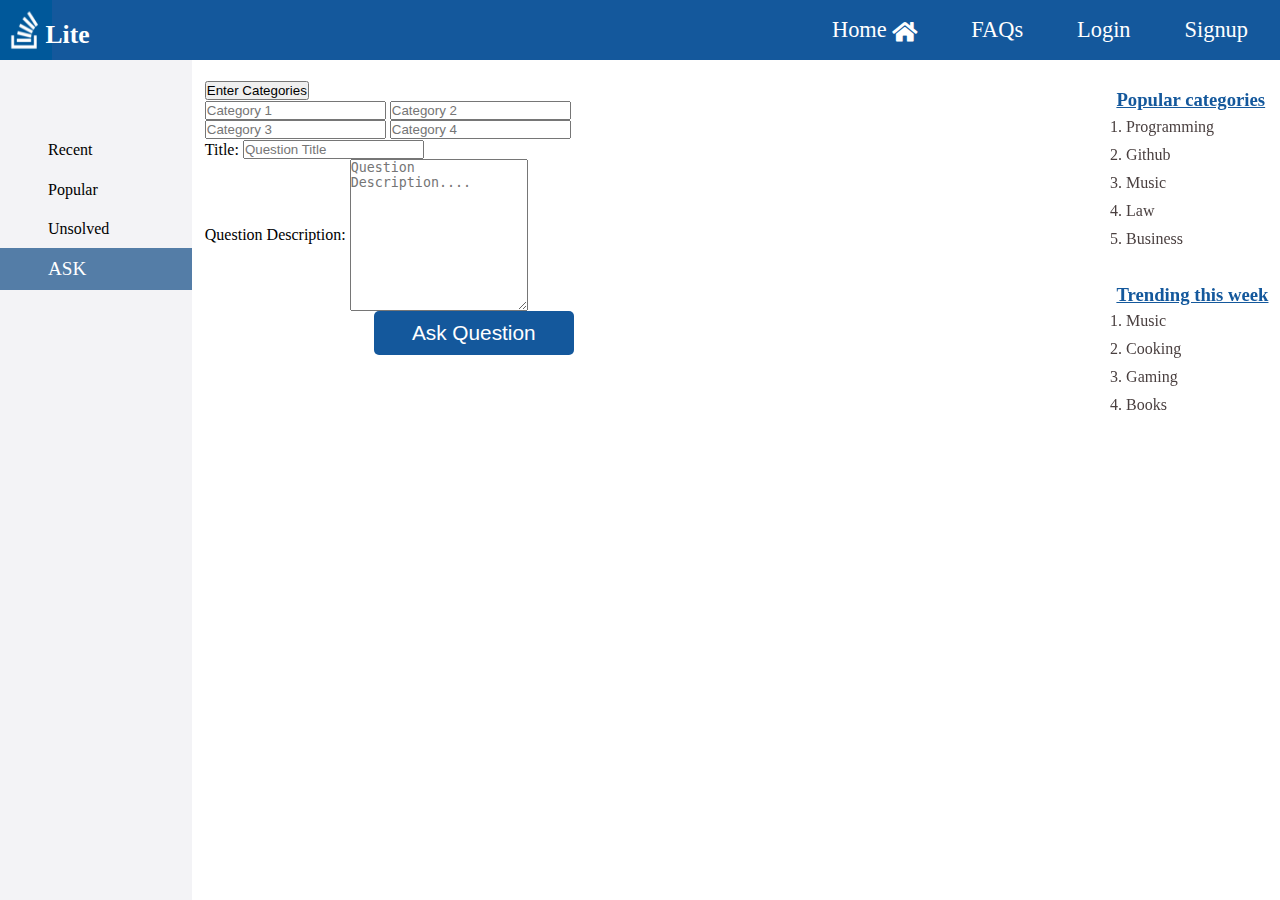
==== UI/ask.html @ ed3103ea "[feature #162880326]Added ask question file" ====
<!DOCTYPE html>
<html lang="en">

<head>
    <meta charset="UTF-8">
    <meta name="viewport" content="width=device-width, initial-scale=1.0">
    <meta http-equiv="X-UA-Compatible" content="ie=edge">
    <title>StackOverflow Lite</title>
    <link rel="icon" type="image/png" href="images/sl-logo.png">
    <link rel="stylesheet" href="css/all.min.css">
    <link rel="stylesheet" href="css/forms.css">
    <link rel="stylesheet" href="css/main.css">
    <link rel="stylesheet" href="css/question.css">
</head>

<body>
    <header class="main-header">
        <div class="logo"><img src="images/sl-logo.png" alt="" class="img-logo"> <span class="lite">Lite</span></div>
        <nav class="main-nav">
            <ul class="main-nav-list">
                <li class="main-nav-item">
                    <a href="index.html" class="main-nav-link">Home <span class="fas fa-home"></span></a>
                </li>
                <li class="main-nav-item">
                    <a href="popular.html" class="main-nav-link">FAQs </a>
                </li>
                <li class="main-nav-item">
                    <a href="login.html" class="main-nav-link">Login </a>
                </li>
                <li class="main-nav-item">
                    <a href="signup.html" class="main-nav-link">Signup</a>
                </li>
            </ul>
        </nav>
    </header>

    <main>
        <section class="four-main-pages left-aside">
            <div class="four-main-nav">
                <a href="index.html" class="four-main-pages-links main-nav-link">Recent</a>
            </div>
            <div class="four-main-nav">
                <a href="popular.html" class="four-main-pages-links main-nav-link">Popular</a>
            </div>
            <div class="four-main-nav">
                <a href="unsolved.html" class="four-main-pages-links main-nav-link">Unsolved</a>
            </div>
            <div class="four-main-nav active">
                <a href="ask.html" class="four-main-pages-links main-nav-link">ASK</a>
            </div>
        </section>
        <div class="center-page">

            <section class="ask-area">
                <div class="quiz-ask-head">
                    <button class="cat-title button-text">Enter Categories</button>
                    <form class="add-cats">
                        <div class="line-1">
                            <input type="text" class="cat-names-for-quiz" placeholder="Category 1" required>
                            <input type="text" class="cat-names-for-quiz" placeholder="Category 2">
                        </div>

                        <div class="line-1 line-2">
                            <input type="text" class="cat-names-for-quiz" placeholder="Category 3">
                            <input type="text" class="cat-names-for-quiz" placeholder="Category 4">
                        </div>

                    </form>
                </div>
                <div class="quiz-ask-box">
                    <form action="" class="actual-quiz-form">
                        <div class="quiz-title in-form">
                            <label class="q-label" for="quiz-title" class="title-quiz-title-field">Title: </label>
                            <input type="text" class="quiz-title-field" placeholder="Question Title" name="quiz-title">
                        </div>
                        <div class="quiz-desc-field in-form">
                            <label class="q-label" for="quiz-desc">
                                Question Description:
                            </label>
                            <textarea name="quiz-desc" class="quiz-description-field" placeholder="Question Description...."
                                rows="10"></textarea>
                        </div>
                        <input role="button" type="submit" class="user-submit-button" value="Ask Question">
                    </form>
                </div>
            </section>
        </div>

        <section class="page-aside right-aside">
            <h3 class="aside-ttle-1">Popular categories</h3>
            <ol class="aside-list">
                <li class="aside-content">Programming</li>
                <li class="aside-content">Github</li>
                <li class="aside-content">Music</li>
                <li class="aside-content">Law</li>
                <li class="aside-content">Business</li>
            </ol>

            <h3 class="aside-ttle-1 tr-top">Trending this week</h3>
            <ol class="this-week aside-list">
                <li class="aside-content">Music</li>
                <li class="aside-content">Cooking</li>
                <li class="aside-content">Gaming</li>
                <li class="aside-content">Books</li>
            </ol>
        </section>
    </main>

</body>

</html>
---- UI/css/all.min.css ----
/*!
 * Font Awesome Free 5.3.1 by @fontawesome - https://fontawesome.com
 * License - https://fontawesome.com/license/free (Icons: CC BY 4.0, Fonts: SIL OFL 1.1, Code: MIT License)
 */
.fa,.fab,.fal,.far,.fas{-moz-osx-font-smoothing:grayscale;-webkit-font-smoothing:antialiased;display:inline-block;font-style:normal;font-variant:normal;text-rendering:auto;line-height:1}.fa-lg{font-size:1.33333em;line-height:.75em;vertical-align:-.0667em}.fa-xs{font-size:.75em}.fa-sm{font-size:.875em}.fa-1x{font-size:1em}.fa-2x{font-size:2em}.fa-3x{font-size:3em}.fa-4x{font-size:4em}.fa-5x{font-size:5em}.fa-6x{font-size:6em}.fa-7x{font-size:7em}.fa-8x{font-size:8em}.fa-9x{font-size:9em}.fa-10x{font-size:10em}.fa-fw{text-align:center;width:1.25em}.fa-ul{list-style-type:none;margin-left:2.5em;padding-left:0}.fa-ul>li{position:relative}.fa-li{left:-2em;position:absolute;text-align:center;width:2em;line-height:inherit}.fa-border{border:.08em solid #eee;border-radius:.1em;padding:.2em .25em .15em}.fa-pull-left{float:left}.fa-pull-right{float:right}.fa.fa-pull-left,.fab.fa-pull-left,.fal.fa-pull-left,.far.fa-pull-left,.fas.fa-pull-left{margin-right:.3em}.fa.fa-pull-right,.fab.fa-pull-right,.fal.fa-pull-right,.far.fa-pull-right,.fas.fa-pull-right{margin-left:.3em}.fa-spin{animation:fa-spin 2s infinite linear}.fa-pulse{animation:fa-spin 1s infinite steps(8)}@keyframes fa-spin{0%{transform:rotate(0deg)}to{transform:rotate(1turn)}}.fa-rotate-90{-ms-filter:"progid:DXImageTransform.Microsoft.BasicImage(rotation=1)";transform:rotate(90deg)}.fa-rotate-180{-ms-filter:"progid:DXImageTransform.Microsoft.BasicImage(rotation=2)";transform:rotate(180deg)}.fa-rotate-270{-ms-filter:"progid:DXImageTransform.Microsoft.BasicImage(rotation=3)";transform:rotate(270deg)}.fa-flip-horizontal{-ms-filter:"progid:DXImageTransform.Microsoft.BasicImage(rotation=0, mirror=1)";transform:scaleX(-1)}.fa-flip-vertical{transform:scaleY(-1)}.fa-flip-horizontal.fa-flip-vertical,.fa-flip-vertical{-ms-filter:"progid:DXImageTransform.Microsoft.BasicImage(rotation=2, mirror=1)"}.fa-flip-horizontal.fa-flip-vertical{transform:scale(-1)}:root .fa-flip-horizontal,:root .fa-flip-vertical,:root .fa-rotate-90,:root .fa-rotate-180,:root .fa-rotate-270{-webkit-filter:none;filter:none}.fa-stack{display:inline-block;height:2em;line-height:2em;position:relative;vertical-align:middle;width:2em}.fa-stack-1x,.fa-stack-2x{left:0;position:absolute;text-align:center;width:100%}.fa-stack-1x{line-height:inherit}.fa-stack-2x{font-size:2em}.fa-inverse{color:#fff}.fa-500px:before{content:"\f26e"}.fa-accessible-icon:before{content:"\f368"}.fa-accusoft:before{content:"\f369"}.fa-ad:before{content:"\f641"}.fa-address-book:before{content:"\f2b9"}.fa-address-card:before{content:"\f2bb"}.fa-adjust:before{content:"\f042"}.fa-adn:before{content:"\f170"}.fa-adversal:before{content:"\f36a"}.fa-affiliatetheme:before{content:"\f36b"}.fa-air-freshener:before{content:"\f5d0"}.fa-algolia:before{content:"\f36c"}.fa-align-center:before{content:"\f037"}.fa-align-justify:before{content:"\f039"}.fa-align-left:before{content:"\f036"}.fa-align-right:before{content:"\f038"}.fa-alipay:before{content:"\f642"}.fa-allergies:before{content:"\f461"}.fa-amazon:before{content:"\f270"}.fa-amazon-pay:before{content:"\f42c"}.fa-ambulance:before{content:"\f0f9"}.fa-american-sign-language-interpreting:before{content:"\f2a3"}.fa-amilia:before{content:"\f36d"}.fa-anchor:before{content:"\f13d"}.fa-android:before{content:"\f17b"}.fa-angellist:before{content:"\f209"}.fa-angle-double-down:before{content:"\f103"}.fa-angle-double-left:before{content:"\f100"}.fa-angle-double-right:before{content:"\f101"}.fa-angle-double-up:before{content:"\f102"}.fa-angle-down:before{content:"\f107"}.fa-angle-left:before{content:"\f104"}.fa-angle-right:before{content:"\f105"}.fa-angle-up:before{content:"\f106"}.fa-angry:before{content:"\f556"}.fa-angrycreative:before{content:"\f36e"}.fa-angular:before{content:"\f420"}.fa-ankh:before{content:"\f644"}.fa-app-store:before{content:"\f36f"}.fa-app-store-ios:before{content:"\f370"}.fa-apper:before{content:"\f371"}.fa-apple:before{content:"\f179"}.fa-apple-alt:before{content:"\f5d1"}.fa-apple-pay:before{content:"\f415"}.fa-archive:before{content:"\f187"}.fa-archway:before{content:"\f557"}.fa-arrow-alt-circle-down:before{content:"\f358"}.fa-arrow-alt-circle-left:before{content:"\f359"}.fa-arrow-alt-circle-right:before{content:"\f35a"}.fa-arrow-alt-circle-up:before{content:"\f35b"}.fa-arrow-circle-down:before{content:"\f0ab"}.fa-arrow-circle-left:before{content:"\f0a8"}.fa-arrow-circle-right:before{content:"\f0a9"}.fa-arrow-circle-up:before{content:"\f0aa"}.fa-arrow-down:before{content:"\f063"}.fa-arrow-left:before{content:"\f060"}.fa-arrow-right:before{content:"\f061"}.fa-arrow-up:before{content:"\f062"}.fa-arrows-alt:before{content:"\f0b2"}.fa-arrows-alt-h:before{content:"\f337"}.fa-arrows-alt-v:before{content:"\f338"}.fa-assistive-listening-systems:before{content:"\f2a2"}.fa-asterisk:before{content:"\f069"}.fa-asymmetrik:before{content:"\f372"}.fa-at:before{content:"\f1fa"}.fa-atlas:before{content:"\f558"}.fa-atom:before{content:"\f5d2"}.fa-audible:before{content:"\f373"}.fa-audio-description:before{content:"\f29e"}.fa-autoprefixer:before{content:"\f41c"}.fa-avianex:before{content:"\f374"}.fa-aviato:before{content:"\f421"}.fa-award:before{content:"\f559"}.fa-aws:before{content:"\f375"}.fa-backspace:before{content:"\f55a"}.fa-backward:before{content:"\f04a"}.fa-balance-scale:before{content:"\f24e"}.fa-ban:before{content:"\f05e"}.fa-band-aid:before{content:"\f462"}.fa-bandcamp:before{content:"\f2d5"}.fa-barcode:before{content:"\f02a"}.fa-bars:before{content:"\f0c9"}.fa-baseball-ball:before{content:"\f433"}.fa-basketball-ball:before{content:"\f434"}.fa-bath:before{content:"\f2cd"}.fa-battery-empty:before{content:"\f244"}.fa-battery-full:before{content:"\f240"}.fa-battery-half:before{content:"\f242"}.fa-battery-quarter:before{content:"\f243"}.fa-battery-three-quarters:before{content:"\f241"}.fa-bed:before{content:"\f236"}.fa-beer:before{content:"\f0fc"}.fa-behance:before{content:"\f1b4"}.fa-behance-square:before{content:"\f1b5"}.fa-bell:before{content:"\f0f3"}.fa-bell-slash:before{content:"\f1f6"}.fa-bezier-curve:before{content:"\f55b"}.fa-bible:before{content:"\f647"}.fa-bicycle:before{content:"\f206"}.fa-bimobject:before{content:"\f378"}.fa-binoculars:before{content:"\f1e5"}.fa-birthday-cake:before{content:"\f1fd"}.fa-bitbucket:before{content:"\f171"}.fa-bitcoin:before{content:"\f379"}.fa-bity:before{content:"\f37a"}.fa-black-tie:before{content:"\f27e"}.fa-blackberry:before{content:"\f37b"}.fa-blender:before{content:"\f517"}.fa-blind:before{content:"\f29d"}.fa-blogger:before{content:"\f37c"}.fa-blogger-b:before{content:"\f37d"}.fa-bluetooth:before{content:"\f293"}.fa-bluetooth-b:before{content:"\f294"}.fa-bold:before{content:"\f032"}.fa-bolt:before{content:"\f0e7"}.fa-bomb:before{content:"\f1e2"}.fa-bone:before{content:"\f5d7"}.fa-bong:before{content:"\f55c"}.fa-book:before{content:"\f02d"}.fa-book-open:before{content:"\f518"}.fa-book-reader:before{content:"\f5da"}.fa-bookmark:before{content:"\f02e"}.fa-bowling-ball:before{content:"\f436"}.fa-box:before{content:"\f466"}.fa-box-open:before{content:"\f49e"}.fa-boxes:before{content:"\f468"}.fa-braille:before{content:"\f2a1"}.fa-brain:before{content:"\f5dc"}.fa-briefcase:before{content:"\f0b1"}.fa-briefcase-medical:before{content:"\f469"}.fa-broadcast-tower:before{content:"\f519"}.fa-broom:before{content:"\f51a"}.fa-brush:before{content:"\f55d"}.fa-btc:before{content:"\f15a"}.fa-bug:before{content:"\f188"}.fa-building:before{content:"\f1ad"}.fa-bullhorn:before{content:"\f0a1"}.fa-bullseye:before{content:"\f140"}.fa-burn:before{content:"\f46a"}.fa-buromobelexperte:before{content:"\f37f"}.fa-bus:before{content:"\f207"}.fa-bus-alt:before{content:"\f55e"}.fa-business-time:before{content:"\f64a"}.fa-buysellads:before{content:"\f20d"}.fa-calculator:before{content:"\f1ec"}.fa-calendar:before{content:"\f133"}.fa-calendar-alt:before{content:"\f073"}.fa-calendar-check:before{content:"\f274"}.fa-calendar-minus:before{content:"\f272"}.fa-calendar-plus:before{content:"\f271"}.fa-calendar-times:before{content:"\f273"}.fa-camera:before{content:"\f030"}.fa-camera-retro:before{content:"\f083"}.fa-cannabis:before{content:"\f55f"}.fa-capsules:before{content:"\f46b"}.fa-car:before{content:"\f1b9"}.fa-car-alt:before{content:"\f5de"}.fa-car-battery:before{content:"\f5df"}.fa-car-crash:before{content:"\f5e1"}.fa-car-side:before{content:"\f5e4"}.fa-caret-down:before{content:"\f0d7"}.fa-caret-left:before{content:"\f0d9"}.fa-caret-right:before{content:"\f0da"}.fa-caret-square-down:before{content:"\f150"}.fa-caret-square-left:before{content:"\f191"}.fa-caret-square-right:before{content:"\f152"}.fa-caret-square-up:before{content:"\f151"}.fa-caret-up:before{content:"\f0d8"}.fa-cart-arrow-down:before{content:"\f218"}.fa-cart-plus:before{content:"\f217"}.fa-cc-amazon-pay:before{content:"\f42d"}.fa-cc-amex:before{content:"\f1f3"}.fa-cc-apple-pay:before{content:"\f416"}.fa-cc-diners-club:before{content:"\f24c"}.fa-cc-discover:before{content:"\f1f2"}.fa-cc-jcb:before{content:"\f24b"}.fa-cc-mastercard:before{content:"\f1f1"}.fa-cc-paypal:before{content:"\f1f4"}.fa-cc-stripe:before{content:"\f1f5"}.fa-cc-visa:before{content:"\f1f0"}.fa-centercode:before{content:"\f380"}.fa-certificate:before{content:"\f0a3"}.fa-chalkboard:before{content:"\f51b"}.fa-chalkboard-teacher:before{content:"\f51c"}.fa-charging-station:before{content:"\f5e7"}.fa-chart-area:before{content:"\f1fe"}.fa-chart-bar:before{content:"\f080"}.fa-chart-line:before{content:"\f201"}.fa-chart-pie:before{content:"\f200"}.fa-check:before{content:"\f00c"}.fa-check-circle:before{content:"\f058"}.fa-check-double:before{content:"\f560"}.fa-check-square:before{content:"\f14a"}.fa-chess:before{content:"\f439"}.fa-chess-bishop:before{content:"\f43a"}.fa-chess-board:before{content:"\f43c"}.fa-chess-king:before{content:"\f43f"}.fa-chess-knight:before{content:"\f441"}.fa-chess-pawn:before{content:"\f443"}.fa-chess-queen:before{content:"\f445"}.fa-chess-rook:before{content:"\f447"}.fa-chevron-circle-down:before{content:"\f13a"}.fa-chevron-circle-left:before{content:"\f137"}.fa-chevron-circle-right:before{content:"\f138"}.fa-chevron-circle-up:before{content:"\f139"}.fa-chevron-down:before{content:"\f078"}.fa-chevron-left:before{content:"\f053"}.fa-chevron-right:before{content:"\f054"}.fa-chevron-up:before{content:"\f077"}.fa-child:before{content:"\f1ae"}.fa-chrome:before{content:"\f268"}.fa-church:before{content:"\f51d"}.fa-circle:before{content:"\f111"}.fa-circle-notch:before{content:"\f1ce"}.fa-city:before{content:"\f64f"}.fa-clipboard:before{content:"\f328"}.fa-clipboard-check:before{content:"\f46c"}.fa-clipboard-list:before{content:"\f46d"}.fa-clock:before{content:"\f017"}.fa-clone:before{content:"\f24d"}.fa-closed-captioning:before{content:"\f20a"}.fa-cloud:before{content:"\f0c2"}.fa-cloud-download-alt:before{content:"\f381"}.fa-cloud-upload-alt:before{content:"\f382"}.fa-cloudscale:before{content:"\f383"}.fa-cloudsmith:before{content:"\f384"}.fa-cloudversify:before{content:"\f385"}.fa-cocktail:before{content:"\f561"}.fa-code:before{content:"\f121"}.fa-code-branch:before{content:"\f126"}.fa-codepen:before{content:"\f1cb"}.fa-codiepie:before{content:"\f284"}.fa-coffee:before{content:"\f0f4"}.fa-cog:before{content:"\f013"}.fa-cogs:before{content:"\f085"}.fa-coins:before{content:"\f51e"}.fa-columns:before{content:"\f0db"}.fa-comment:before{content:"\f075"}.fa-comment-alt:before{content:"\f27a"}.fa-comment-dollar:before{content:"\f651"}.fa-comment-dots:before{content:"\f4ad"}.fa-comment-slash:before{content:"\f4b3"}.fa-comments:before{content:"\f086"}.fa-comments-dollar:before{content:"\f653"}.fa-compact-disc:before{content:"\f51f"}.fa-compass:before{content:"\f14e"}.fa-compress:before{content:"\f066"}.fa-concierge-bell:before{content:"\f562"}.fa-connectdevelop:before{content:"\f20e"}.fa-contao:before{content:"\f26d"}.fa-cookie:before{content:"\f563"}.fa-cookie-bite:before{content:"\f564"}.fa-copy:before{content:"\f0c5"}.fa-copyright:before{content:"\f1f9"}.fa-couch:before{content:"\f4b8"}.fa-cpanel:before{content:"\f388"}.fa-creative-commons:before{content:"\f25e"}.fa-creative-commons-by:before{content:"\f4e7"}.fa-creative-commons-nc:before{content:"\f4e8"}.fa-creative-commons-nc-eu:before{content:"\f4e9"}.fa-creative-commons-nc-jp:before{content:"\f4ea"}.fa-creative-commons-nd:before{content:"\f4eb"}.fa-creative-commons-pd:before{content:"\f4ec"}.fa-creative-commons-pd-alt:before{content:"\f4ed"}.fa-creative-commons-remix:before{content:"\f4ee"}.fa-creative-commons-sa:before{content:"\f4ef"}.fa-creative-commons-sampling:before{content:"\f4f0"}.fa-creative-commons-sampling-plus:before{content:"\f4f1"}.fa-creative-commons-share:before{content:"\f4f2"}.fa-credit-card:before{content:"\f09d"}.fa-crop:before{content:"\f125"}.fa-crop-alt:before{content:"\f565"}.fa-cross:before{content:"\f654"}.fa-crosshairs:before{content:"\f05b"}.fa-crow:before{content:"\f520"}.fa-crown:before{content:"\f521"}.fa-css3:before{content:"\f13c"}.fa-css3-alt:before{content:"\f38b"}.fa-cube:before{content:"\f1b2"}.fa-cubes:before{content:"\f1b3"}.fa-cut:before{content:"\f0c4"}.fa-cuttlefish:before{content:"\f38c"}.fa-d-and-d:before{content:"\f38d"}.fa-dashcube:before{content:"\f210"}.fa-database:before{content:"\f1c0"}.fa-deaf:before{content:"\f2a4"}.fa-delicious:before{content:"\f1a5"}.fa-deploydog:before{content:"\f38e"}.fa-deskpro:before{content:"\f38f"}.fa-desktop:before{content:"\f108"}.fa-deviantart:before{content:"\f1bd"}.fa-dharmachakra:before{content:"\f655"}.fa-diagnoses:before{content:"\f470"}.fa-dice:before{content:"\f522"}.fa-dice-five:before{content:"\f523"}.fa-dice-four:before{content:"\f524"}.fa-dice-one:before{content:"\f525"}.fa-dice-six:before{content:"\f526"}.fa-dice-three:before{content:"\f527"}.fa-dice-two:before{content:"\f528"}.fa-digg:before{content:"\f1a6"}.fa-digital-ocean:before{content:"\f391"}.fa-digital-tachograph:before{content:"\f566"}.fa-directions:before{content:"\f5eb"}.fa-discord:before{content:"\f392"}.fa-discourse:before{content:"\f393"}.fa-divide:before{content:"\f529"}.fa-dizzy:before{content:"\f567"}.fa-dna:before{content:"\f471"}.fa-dochub:before{content:"\f394"}.fa-docker:before{content:"\f395"}.fa-dollar-sign:before{content:"\f155"}.fa-dolly:before{content:"\f472"}.fa-dolly-flatbed:before{content:"\f474"}.fa-donate:before{content:"\f4b9"}.fa-door-closed:before{content:"\f52a"}.fa-door-open:before{content:"\f52b"}.fa-dot-circle:before{content:"\f192"}.fa-dove:before{content:"\f4ba"}.fa-download:before{content:"\f019"}.fa-draft2digital:before{content:"\f396"}.fa-drafting-compass:before{content:"\f568"}.fa-draw-polygon:before{content:"\f5ee"}.fa-dribbble:before{content:"\f17d"}.fa-dribbble-square:before{content:"\f397"}.fa-dropbox:before{content:"\f16b"}.fa-drum:before{content:"\f569"}.fa-drum-steelpan:before{content:"\f56a"}.fa-drupal:before{content:"\f1a9"}.fa-dumbbell:before{content:"\f44b"}.fa-dyalog:before{content:"\f399"}.fa-earlybirds:before{content:"\f39a"}.fa-ebay:before{content:"\f4f4"}.fa-edge:before{content:"\f282"}.fa-edit:before{content:"\f044"}.fa-eject:before{content:"\f052"}.fa-elementor:before{content:"\f430"}.fa-ellipsis-h:before{content:"\f141"}.fa-ellipsis-v:before{content:"\f142"}.fa-ello:before{content:"\f5f1"}.fa-ember:before{content:"\f423"}.fa-empire:before{content:"\f1d1"}.fa-envelope:before{content:"\f0e0"}.fa-envelope-open:before{content:"\f2b6"}.fa-envelope-open-text:before{content:"\f658"}.fa-envelope-square:before{content:"\f199"}.fa-envira:before{content:"\f299"}.fa-equals:before{content:"\f52c"}.fa-eraser:before{content:"\f12d"}.fa-erlang:before{content:"\f39d"}.fa-ethereum:before{content:"\f42e"}.fa-etsy:before{content:"\f2d7"}.fa-euro-sign:before{content:"\f153"}.fa-exchange-alt:before{content:"\f362"}.fa-exclamation:before{content:"\f12a"}.fa-exclamation-circle:before{content:"\f06a"}.fa-exclamation-triangle:before{content:"\f071"}.fa-expand:before{content:"\f065"}.fa-expand-arrows-alt:before{content:"\f31e"}.fa-expeditedssl:before{content:"\f23e"}.fa-external-link-alt:before{content:"\f35d"}.fa-external-link-square-alt:before{content:"\f360"}.fa-eye:before{content:"\f06e"}.fa-eye-dropper:before{content:"\f1fb"}.fa-eye-slash:before{content:"\f070"}.fa-facebook:before{content:"\f09a"}.fa-facebook-f:before{content:"\f39e"}.fa-facebook-messenger:before{content:"\f39f"}.fa-facebook-square:before{content:"\f082"}.fa-fast-backward:before{content:"\f049"}.fa-fast-forward:before{content:"\f050"}.fa-fax:before{content:"\f1ac"}.fa-feather:before{content:"\f52d"}.fa-feather-alt:before{content:"\f56b"}.fa-female:before{content:"\f182"}.fa-fighter-jet:before{content:"\f0fb"}.fa-file:before{content:"\f15b"}.fa-file-alt:before{content:"\f15c"}.fa-file-archive:before{content:"\f1c6"}.fa-file-audio:before{content:"\f1c7"}.fa-file-code:before{content:"\f1c9"}.fa-file-contract:before{content:"\f56c"}.fa-file-download:before{content:"\f56d"}.fa-file-excel:before{content:"\f1c3"}.fa-file-export:before{content:"\f56e"}.fa-file-image:before{content:"\f1c5"}.fa-file-import:before{content:"\f56f"}.fa-file-invoice:before{content:"\f570"}.fa-file-invoice-dollar:before{content:"\f571"}.fa-file-medical:before{content:"\f477"}.fa-file-medical-alt:before{content:"\f478"}.fa-file-pdf:before{content:"\f1c1"}.fa-file-powerpoint:before{content:"\f1c4"}.fa-file-prescription:before{content:"\f572"}.fa-file-signature:before{content:"\f573"}.fa-file-upload:before{content:"\f574"}.fa-file-video:before{content:"\f1c8"}.fa-file-word:before{content:"\f1c2"}.fa-fill:before{content:"\f575"}.fa-fill-drip:before{content:"\f576"}.fa-film:before{content:"\f008"}.fa-filter:before{content:"\f0b0"}.fa-fingerprint:before{content:"\f577"}.fa-fire:before{content:"\f06d"}.fa-fire-extinguisher:before{content:"\f134"}.fa-firefox:before{content:"\f269"}.fa-first-aid:before{content:"\f479"}.fa-first-order:before{content:"\f2b0"}.fa-first-order-alt:before{content:"\f50a"}.fa-firstdraft:before{content:"\f3a1"}.fa-fish:before{content:"\f578"}.fa-flag:before{content:"\f024"}.fa-flag-checkered:before{content:"\f11e"}.fa-flask:before{content:"\f0c3"}.fa-flickr:before{content:"\f16e"}.fa-flipboard:before{content:"\f44d"}.fa-flushed:before{content:"\f579"}.fa-fly:before{content:"\f417"}.fa-folder:before{content:"\f07b"}.fa-folder-minus:before{content:"\f65d"}.fa-folder-open:before{content:"\f07c"}.fa-folder-plus:before{content:"\f65e"}.fa-font:before{content:"\f031"}.fa-font-awesome:before{content:"\f2b4"}.fa-font-awesome-alt:before{content:"\f35c"}.fa-font-awesome-flag:before{content:"\f425"}.fa-font-awesome-logo-full:before{content:"\f4e6"}.fa-fonticons:before{content:"\f280"}.fa-fonticons-fi:before{content:"\f3a2"}.fa-football-ball:before{content:"\f44e"}.fa-fort-awesome:before{content:"\f286"}.fa-fort-awesome-alt:before{content:"\f3a3"}.fa-forumbee:before{content:"\f211"}.fa-forward:before{content:"\f04e"}.fa-foursquare:before{content:"\f180"}.fa-free-code-camp:before{content:"\f2c5"}.fa-freebsd:before{content:"\f3a4"}.fa-frog:before{content:"\f52e"}.fa-frown:before{content:"\f119"}.fa-frown-open:before{content:"\f57a"}.fa-fulcrum:before{content:"\f50b"}.fa-funnel-dollar:before{content:"\f662"}.fa-futbol:before{content:"\f1e3"}.fa-galactic-republic:before{content:"\f50c"}.fa-galactic-senate:before{content:"\f50d"}.fa-gamepad:before{content:"\f11b"}.fa-gas-pump:before{content:"\f52f"}.fa-gavel:before{content:"\f0e3"}.fa-gem:before{content:"\f3a5"}.fa-genderless:before{content:"\f22d"}.fa-get-pocket:before{content:"\f265"}.fa-gg:before{content:"\f260"}.fa-gg-circle:before{content:"\f261"}.fa-gift:before{content:"\f06b"}.fa-git:before{content:"\f1d3"}.fa-git-square:before{content:"\f1d2"}.fa-github:before{content:"\f09b"}.fa-github-alt:before{content:"\f113"}.fa-github-square:before{content:"\f092"}.fa-gitkraken:before{content:"\f3a6"}.fa-gitlab:before{content:"\f296"}.fa-gitter:before{content:"\f426"}.fa-glass-martini:before{content:"\f000"}.fa-glass-martini-alt:before{content:"\f57b"}.fa-glasses:before{content:"\f530"}.fa-glide:before{content:"\f2a5"}.fa-glide-g:before{content:"\f2a6"}.fa-globe:before{content:"\f0ac"}.fa-globe-africa:before{content:"\f57c"}.fa-globe-americas:before{content:"\f57d"}.fa-globe-asia:before{content:"\f57e"}.fa-gofore:before{content:"\f3a7"}.fa-golf-ball:before{content:"\f450"}.fa-goodreads:before{content:"\f3a8"}.fa-goodreads-g:before{content:"\f3a9"}.fa-google:before{content:"\f1a0"}.fa-google-drive:before{content:"\f3aa"}.fa-google-play:before{content:"\f3ab"}.fa-google-plus:before{content:"\f2b3"}.fa-google-plus-g:before{content:"\f0d5"}.fa-google-plus-square:before{content:"\f0d4"}.fa-google-wallet:before{content:"\f1ee"}.fa-gopuram:before{content:"\f664"}.fa-graduation-cap:before{content:"\f19d"}.fa-gratipay:before{content:"\f184"}.fa-grav:before{content:"\f2d6"}.fa-greater-than:before{content:"\f531"}.fa-greater-than-equal:before{content:"\f532"}.fa-grimace:before{content:"\f57f"}.fa-grin:before{content:"\f580"}.fa-grin-alt:before{content:"\f581"}.fa-grin-beam:before{content:"\f582"}.fa-grin-beam-sweat:before{content:"\f583"}.fa-grin-hearts:before{content:"\f584"}.fa-grin-squint:before{content:"\f585"}.fa-grin-squint-tears:before{content:"\f586"}.fa-grin-stars:before{content:"\f587"}.fa-grin-tears:before{content:"\f588"}.fa-grin-tongue:before{content:"\f589"}.fa-grin-tongue-squint:before{content:"\f58a"}.fa-grin-tongue-wink:before{content:"\f58b"}.fa-grin-wink:before{content:"\f58c"}.fa-grip-horizontal:before{content:"\f58d"}.fa-grip-vertical:before{content:"\f58e"}.fa-gripfire:before{content:"\f3ac"}.fa-grunt:before{content:"\f3ad"}.fa-gulp:before{content:"\f3ae"}.fa-h-square:before{content:"\f0fd"}.fa-hacker-news:before{content:"\f1d4"}.fa-hacker-news-square:before{content:"\f3af"}.fa-hackerrank:before{content:"\f5f7"}.fa-hamsa:before{content:"\f665"}.fa-hand-holding:before{content:"\f4bd"}.fa-hand-holding-heart:before{content:"\f4be"}.fa-hand-holding-usd:before{content:"\f4c0"}.fa-hand-lizard:before{content:"\f258"}.fa-hand-paper:before{content:"\f256"}.fa-hand-peace:before{content:"\f25b"}.fa-hand-point-down:before{content:"\f0a7"}.fa-hand-point-left:before{content:"\f0a5"}.fa-hand-point-right:before{content:"\f0a4"}.fa-hand-point-up:before{content:"\f0a6"}.fa-hand-pointer:before{content:"\f25a"}.fa-hand-rock:before{content:"\f255"}.fa-hand-scissors:before{content:"\f257"}.fa-hand-spock:before{content:"\f259"}.fa-hands:before{content:"\f4c2"}.fa-hands-helping:before{content:"\f4c4"}.fa-handshake:before{content:"\f2b5"}.fa-hashtag:before{content:"\f292"}.fa-haykal:before{content:"\f666"}.fa-hdd:before{content:"\f0a0"}.fa-heading:before{content:"\f1dc"}.fa-headphones:before{content:"\f025"}.fa-headphones-alt:before{content:"\f58f"}.fa-headset:before{content:"\f590"}.fa-heart:before{content:"\f004"}.fa-heartbeat:before{content:"\f21e"}.fa-helicopter:before{content:"\f533"}.fa-highlighter:before{content:"\f591"}.fa-hips:before{content:"\f452"}.fa-hire-a-helper:before{content:"\f3b0"}.fa-history:before{content:"\f1da"}.fa-hockey-puck:before{content:"\f453"}.fa-home:before{content:"\f015"}.fa-hooli:before{content:"\f427"}.fa-hornbill:before{content:"\f592"}.fa-hospital:before{content:"\f0f8"}.fa-hospital-alt:before{content:"\f47d"}.fa-hospital-symbol:before{content:"\f47e"}.fa-hot-tub:before{content:"\f593"}.fa-hotel:before{content:"\f594"}.fa-hotjar:before{content:"\f3b1"}.fa-hourglass:before{content:"\f254"}.fa-hourglass-end:before{content:"\f253"}.fa-hourglass-half:before{content:"\f252"}.fa-hourglass-start:before{content:"\f251"}.fa-houzz:before{content:"\f27c"}.fa-html5:before{content:"\f13b"}.fa-hubspot:before{content:"\f3b2"}.fa-i-cursor:before{content:"\f246"}.fa-id-badge:before{content:"\f2c1"}.fa-id-card:before{content:"\f2c2"}.fa-id-card-alt:before{content:"\f47f"}.fa-image:before{content:"\f03e"}.fa-images:before{content:"\f302"}.fa-imdb:before{content:"\f2d8"}.fa-inbox:before{content:"\f01c"}.fa-indent:before{content:"\f03c"}.fa-industry:before{content:"\f275"}.fa-infinity:before{content:"\f534"}.fa-info:before{content:"\f129"}.fa-info-circle:before{content:"\f05a"}.fa-instagram:before{content:"\f16d"}.fa-internet-explorer:before{content:"\f26b"}.fa-ioxhost:before{content:"\f208"}.fa-italic:before{content:"\f033"}.fa-itunes:before{content:"\f3b4"}.fa-itunes-note:before{content:"\f3b5"}.fa-java:before{content:"\f4e4"}.fa-jedi:before{content:"\f669"}.fa-jedi-order:before{content:"\f50e"}.fa-jenkins:before{content:"\f3b6"}.fa-joget:before{content:"\f3b7"}.fa-joint:before{content:"\f595"}.fa-joomla:before{content:"\f1aa"}.fa-journal-whills:before{content:"\f66a"}.fa-js:before{content:"\f3b8"}.fa-js-square:before{content:"\f3b9"}.fa-jsfiddle:before{content:"\f1cc"}.fa-kaaba:before{content:"\f66b"}.fa-kaggle:before{content:"\f5fa"}.fa-key:before{content:"\f084"}.fa-keybase:before{content:"\f4f5"}.fa-keyboard:before{content:"\f11c"}.fa-keycdn:before{content:"\f3ba"}.fa-khanda:before{content:"\f66d"}.fa-kickstarter:before{content:"\f3bb"}.fa-kickstarter-k:before{content:"\f3bc"}.fa-kiss:before{content:"\f596"}.fa-kiss-beam:before{content:"\f597"}.fa-kiss-wink-heart:before{content:"\f598"}.fa-kiwi-bird:before{content:"\f535"}.fa-korvue:before{content:"\f42f"}.fa-landmark:before{content:"\f66f"}.fa-language:before{content:"\f1ab"}.fa-laptop:before{content:"\f109"}.fa-laptop-code:before{content:"\f5fc"}.fa-laravel:before{content:"\f3bd"}.fa-lastfm:before{content:"\f202"}.fa-lastfm-square:before{content:"\f203"}.fa-laugh:before{content:"\f599"}.fa-laugh-beam:before{content:"\f59a"}.fa-laugh-squint:before{content:"\f59b"}.fa-laugh-wink:before{content:"\f59c"}.fa-layer-group:before{content:"\f5fd"}.fa-leaf:before{content:"\f06c"}.fa-leanpub:before{content:"\f212"}.fa-lemon:before{content:"\f094"}.fa-less:before{content:"\f41d"}.fa-less-than:before{content:"\f536"}.fa-less-than-equal:before{content:"\f537"}.fa-level-down-alt:before{content:"\f3be"}.fa-level-up-alt:before{content:"\f3bf"}.fa-life-ring:before{content:"\f1cd"}.fa-lightbulb:before{content:"\f0eb"}.fa-line:before{content:"\f3c0"}.fa-link:before{content:"\f0c1"}.fa-linkedin:before{content:"\f08c"}.fa-linkedin-in:before{content:"\f0e1"}.fa-linode:before{content:"\f2b8"}.fa-linux:before{content:"\f17c"}.fa-lira-sign:before{content:"\f195"}.fa-list:before{content:"\f03a"}.fa-list-alt:before{content:"\f022"}.fa-list-ol:before{content:"\f0cb"}.fa-list-ul:before{content:"\f0ca"}.fa-location-arrow:before{content:"\f124"}.fa-lock:before{content:"\f023"}.fa-lock-open:before{content:"\f3c1"}.fa-long-arrow-alt-down:before{content:"\f309"}.fa-long-arrow-alt-left:before{content:"\f30a"}.fa-long-arrow-alt-right:before{content:"\f30b"}.fa-long-arrow-alt-up:before{content:"\f30c"}.fa-low-vision:before{content:"\f2a8"}.fa-luggage-cart:before{content:"\f59d"}.fa-lyft:before{content:"\f3c3"}.fa-magento:before{content:"\f3c4"}.fa-magic:before{content:"\f0d0"}.fa-magnet:before{content:"\f076"}.fa-mail-bulk:before{content:"\f674"}.fa-mailchimp:before{content:"\f59e"}.fa-male:before{content:"\f183"}.fa-mandalorian:before{content:"\f50f"}.fa-map:before{content:"\f279"}.fa-map-marked:before{content:"\f59f"}.fa-map-marked-alt:before{content:"\f5a0"}.fa-map-marker:before{content:"\f041"}.fa-map-marker-alt:before{content:"\f3c5"}.fa-map-pin:before{content:"\f276"}.fa-map-signs:before{content:"\f277"}.fa-markdown:before{content:"\f60f"}.fa-marker:before{content:"\f5a1"}.fa-mars:before{content:"\f222"}.fa-mars-double:before{content:"\f227"}.fa-mars-stroke:before{content:"\f229"}.fa-mars-stroke-h:before{content:"\f22b"}.fa-mars-stroke-v:before{content:"\f22a"}.fa-mastodon:before{content:"\f4f6"}.fa-maxcdn:before{content:"\f136"}.fa-medal:before{content:"\f5a2"}.fa-medapps:before{content:"\f3c6"}.fa-medium:before{content:"\f23a"}.fa-medium-m:before{content:"\f3c7"}.fa-medkit:before{content:"\f0fa"}.fa-medrt:before{content:"\f3c8"}.fa-meetup:before{content:"\f2e0"}.fa-megaport:before{content:"\f5a3"}.fa-meh:before{content:"\f11a"}.fa-meh-blank:before{content:"\f5a4"}.fa-meh-rolling-eyes:before{content:"\f5a5"}.fa-memory:before{content:"\f538"}.fa-menorah:before{content:"\f676"}.fa-mercury:before{content:"\f223"}.fa-microchip:before{content:"\f2db"}.fa-microphone:before{content:"\f130"}.fa-microphone-alt:before{content:"\f3c9"}.fa-microphone-alt-slash:before{content:"\f539"}.fa-microphone-slash:before{content:"\f131"}.fa-microscope:before{content:"\f610"}.fa-microsoft:before{content:"\f3ca"}.fa-minus:before{content:"\f068"}.fa-minus-circle:before{content:"\f056"}.fa-minus-square:before{content:"\f146"}.fa-mix:before{content:"\f3cb"}.fa-mixcloud:before{content:"\f289"}.fa-mizuni:before{content:"\f3cc"}.fa-mobile:before{content:"\f10b"}.fa-mobile-alt:before{content:"\f3cd"}.fa-modx:before{content:"\f285"}.fa-monero:before{content:"\f3d0"}.fa-money-bill:before{content:"\f0d6"}.fa-money-bill-alt:before{content:"\f3d1"}.fa-money-bill-wave:before{content:"\f53a"}.fa-money-bill-wave-alt:before{content:"\f53b"}.fa-money-check:before{content:"\f53c"}.fa-money-check-alt:before{content:"\f53d"}.fa-monument:before{content:"\f5a6"}.fa-moon:before{content:"\f186"}.fa-mortar-pestle:before{content:"\f5a7"}.fa-mosque:before{content:"\f678"}.fa-motorcycle:before{content:"\f21c"}.fa-mouse-pointer:before{content:"\f245"}.fa-music:before{content:"\f001"}.fa-napster:before{content:"\f3d2"}.fa-neos:before{content:"\f612"}.fa-neuter:before{content:"\f22c"}.fa-newspaper:before{content:"\f1ea"}.fa-nimblr:before{content:"\f5a8"}.fa-nintendo-switch:before{content:"\f418"}.fa-node:before{content:"\f419"}.fa-node-js:before{content:"\f3d3"}.fa-not-equal:before{content:"\f53e"}.fa-notes-medical:before{content:"\f481"}.fa-npm:before{content:"\f3d4"}.fa-ns8:before{content:"\f3d5"}.fa-nutritionix:before{content:"\f3d6"}.fa-object-group:before{content:"\f247"}.fa-object-ungroup:before{content:"\f248"}.fa-odnoklassniki:before{content:"\f263"}.fa-odnoklassniki-square:before{content:"\f264"}.fa-oil-can:before{content:"\f613"}.fa-old-republic:before{content:"\f510"}.fa-om:before{content:"\f679"}.fa-opencart:before{content:"\f23d"}.fa-openid:before{content:"\f19b"}.fa-opera:before{content:"\f26a"}.fa-optin-monster:before{content:"\f23c"}.fa-osi:before{content:"\f41a"}.fa-outdent:before{content:"\f03b"}.fa-page4:before{content:"\f3d7"}.fa-pagelines:before{content:"\f18c"}.fa-paint-brush:before{content:"\f1fc"}.fa-paint-roller:before{content:"\f5aa"}.fa-palette:before{content:"\f53f"}.fa-palfed:before{content:"\f3d8"}.fa-pallet:before{content:"\f482"}.fa-paper-plane:before{content:"\f1d8"}.fa-paperclip:before{content:"\f0c6"}.fa-parachute-box:before{content:"\f4cd"}.fa-paragraph:before{content:"\f1dd"}.fa-parking:before{content:"\f540"}.fa-passport:before{content:"\f5ab"}.fa-pastafarianism:before{content:"\f67b"}.fa-paste:before{content:"\f0ea"}.fa-patreon:before{content:"\f3d9"}.fa-pause:before{content:"\f04c"}.fa-pause-circle:before{content:"\f28b"}.fa-paw:before{content:"\f1b0"}.fa-paypal:before{content:"\f1ed"}.fa-peace:before{content:"\f67c"}.fa-pen:before{content:"\f304"}.fa-pen-alt:before{content:"\f305"}.fa-pen-fancy:before{content:"\f5ac"}.fa-pen-nib:before{content:"\f5ad"}.fa-pen-square:before{content:"\f14b"}.fa-pencil-alt:before{content:"\f303"}.fa-pencil-ruler:before{content:"\f5ae"}.fa-people-carry:before{content:"\f4ce"}.fa-percent:before{content:"\f295"}.fa-percentage:before{content:"\f541"}.fa-periscope:before{content:"\f3da"}.fa-phabricator:before{content:"\f3db"}.fa-phoenix-framework:before{content:"\f3dc"}.fa-phoenix-squadron:before{content:"\f511"}.fa-phone:before{content:"\f095"}.fa-phone-slash:before{content:"\f3dd"}.fa-phone-square:before{content:"\f098"}.fa-phone-volume:before{content:"\f2a0"}.fa-php:before{content:"\f457"}.fa-pied-piper:before{content:"\f2ae"}.fa-pied-piper-alt:before{content:"\f1a8"}.fa-pied-piper-hat:before{content:"\f4e5"}.fa-pied-piper-pp:before{content:"\f1a7"}.fa-piggy-bank:before{content:"\f4d3"}.fa-pills:before{content:"\f484"}.fa-pinterest:before{content:"\f0d2"}.fa-pinterest-p:before{content:"\f231"}.fa-pinterest-square:before{content:"\f0d3"}.fa-place-of-worship:before{content:"\f67f"}.fa-plane:before{content:"\f072"}.fa-plane-arrival:before{content:"\f5af"}.fa-plane-departure:before{content:"\f5b0"}.fa-play:before{content:"\f04b"}.fa-play-circle:before{content:"\f144"}.fa-playstation:before{content:"\f3df"}.fa-plug:before{content:"\f1e6"}.fa-plus:before{content:"\f067"}.fa-plus-circle:before{content:"\f055"}.fa-plus-square:before{content:"\f0fe"}.fa-podcast:before{content:"\f2ce"}.fa-poll:before{content:"\f681"}.fa-poll-h:before{content:"\f682"}.fa-poo:before{content:"\f2fe"}.fa-poop:before{content:"\f619"}.fa-portrait:before{content:"\f3e0"}.fa-pound-sign:before{content:"\f154"}.fa-power-off:before{content:"\f011"}.fa-pray:before{content:"\f683"}.fa-praying-hands:before{content:"\f684"}.fa-prescription:before{content:"\f5b1"}.fa-prescription-bottle:before{content:"\f485"}.fa-prescription-bottle-alt:before{content:"\f486"}.fa-print:before{content:"\f02f"}.fa-procedures:before{content:"\f487"}.fa-product-hunt:before{content:"\f288"}.fa-project-diagram:before{content:"\f542"}.fa-pushed:before{content:"\f3e1"}.fa-puzzle-piece:before{content:"\f12e"}.fa-python:before{content:"\f3e2"}.fa-qq:before{content:"\f1d6"}.fa-qrcode:before{content:"\f029"}.fa-question:before{content:"\f128"}.fa-question-circle:before{content:"\f059"}.fa-quidditch:before{content:"\f458"}.fa-quinscape:before{content:"\f459"}.fa-quora:before{content:"\f2c4"}.fa-quote-left:before{content:"\f10d"}.fa-quote-right:before{content:"\f10e"}.fa-quran:before{content:"\f687"}.fa-r-project:before{content:"\f4f7"}.fa-random:before{content:"\f074"}.fa-ravelry:before{content:"\f2d9"}.fa-react:before{content:"\f41b"}.fa-readme:before{content:"\f4d5"}.fa-rebel:before{content:"\f1d0"}.fa-receipt:before{content:"\f543"}.fa-recycle:before{content:"\f1b8"}.fa-red-river:before{content:"\f3e3"}.fa-reddit:before{content:"\f1a1"}.fa-reddit-alien:before{content:"\f281"}.fa-reddit-square:before{content:"\f1a2"}.fa-redo:before{content:"\f01e"}.fa-redo-alt:before{content:"\f2f9"}.fa-registered:before{content:"\f25d"}.fa-rendact:before{content:"\f3e4"}.fa-renren:before{content:"\f18b"}.fa-reply:before{content:"\f3e5"}.fa-reply-all:before{content:"\f122"}.fa-replyd:before{content:"\f3e6"}.fa-researchgate:before{content:"\f4f8"}.fa-resolving:before{content:"\f3e7"}.fa-retweet:before{content:"\f079"}.fa-rev:before{content:"\f5b2"}.fa-ribbon:before{content:"\f4d6"}.fa-road:before{content:"\f018"}.fa-robot:before{content:"\f544"}.fa-rocket:before{content:"\f135"}.fa-rocketchat:before{content:"\f3e8"}.fa-rockrms:before{content:"\f3e9"}.fa-route:before{content:"\f4d7"}.fa-rss:before{content:"\f09e"}.fa-rss-square:before{content:"\f143"}.fa-ruble-sign:before{content:"\f158"}.fa-ruler:before{content:"\f545"}.fa-ruler-combined:before{content:"\f546"}.fa-ruler-horizontal:before{content:"\f547"}.fa-ruler-vertical:before{content:"\f548"}.fa-rupee-sign:before{content:"\f156"}.fa-sad-cry:before{content:"\f5b3"}.fa-sad-tear:before{content:"\f5b4"}.fa-safari:before{content:"\f267"}.fa-sass:before{content:"\f41e"}.fa-save:before{content:"\f0c7"}.fa-schlix:before{content:"\f3ea"}.fa-school:before{content:"\f549"}.fa-screwdriver:before{content:"\f54a"}.fa-scribd:before{content:"\f28a"}.fa-search:before{content:"\f002"}.fa-search-dollar:before{content:"\f688"}.fa-search-location:before{content:"\f689"}.fa-search-minus:before{content:"\f010"}.fa-search-plus:before{content:"\f00e"}.fa-searchengin:before{content:"\f3eb"}.fa-seedling:before{content:"\f4d8"}.fa-sellcast:before{content:"\f2da"}.fa-sellsy:before{content:"\f213"}.fa-server:before{content:"\f233"}.fa-servicestack:before{content:"\f3ec"}.fa-shapes:before{content:"\f61f"}.fa-share:before{content:"\f064"}.fa-share-alt:before{content:"\f1e0"}.fa-share-alt-square:before{content:"\f1e1"}.fa-share-square:before{content:"\f14d"}.fa-shekel-sign:before{content:"\f20b"}.fa-shield-alt:before{content:"\f3ed"}.fa-ship:before{content:"\f21a"}.fa-shipping-fast:before{content:"\f48b"}.fa-shirtsinbulk:before{content:"\f214"}.fa-shoe-prints:before{content:"\f54b"}.fa-shopping-bag:before{content:"\f290"}.fa-shopping-basket:before{content:"\f291"}.fa-shopping-cart:before{content:"\f07a"}.fa-shopware:before{content:"\f5b5"}.fa-shower:before{content:"\f2cc"}.fa-shuttle-van:before{content:"\f5b6"}.fa-sign:before{content:"\f4d9"}.fa-sign-in-alt:before{content:"\f2f6"}.fa-sign-language:before{content:"\f2a7"}.fa-sign-out-alt:before{content:"\f2f5"}.fa-signal:before{content:"\f012"}.fa-signature:before{content:"\f5b7"}.fa-simplybuilt:before{content:"\f215"}.fa-sistrix:before{content:"\f3ee"}.fa-sitemap:before{content:"\f0e8"}.fa-sith:before{content:"\f512"}.fa-skull:before{content:"\f54c"}.fa-skyatlas:before{content:"\f216"}.fa-skype:before{content:"\f17e"}.fa-slack:before{content:"\f198"}.fa-slack-hash:before{content:"\f3ef"}.fa-sliders-h:before{content:"\f1de"}.fa-slideshare:before{content:"\f1e7"}.fa-smile:before{content:"\f118"}.fa-smile-beam:before{content:"\f5b8"}.fa-smile-wink:before{content:"\f4da"}.fa-smoking:before{content:"\f48d"}.fa-smoking-ban:before{content:"\f54d"}.fa-snapchat:before{content:"\f2ab"}.fa-snapchat-ghost:before{content:"\f2ac"}.fa-snapchat-square:before{content:"\f2ad"}.fa-snowflake:before{content:"\f2dc"}.fa-socks:before{content:"\f696"}.fa-solar-panel:before{content:"\f5ba"}.fa-sort:before{content:"\f0dc"}.fa-sort-alpha-down:before{content:"\f15d"}.fa-sort-alpha-up:before{content:"\f15e"}.fa-sort-amount-down:before{content:"\f160"}.fa-sort-amount-up:before{content:"\f161"}.fa-sort-down:before{content:"\f0dd"}.fa-sort-numeric-down:before{content:"\f162"}.fa-sort-numeric-up:before{content:"\f163"}.fa-sort-up:before{content:"\f0de"}.fa-soundcloud:before{content:"\f1be"}.fa-spa:before{content:"\f5bb"}.fa-space-shuttle:before{content:"\f197"}.fa-speakap:before{content:"\f3f3"}.fa-spinner:before{content:"\f110"}.fa-splotch:before{content:"\f5bc"}.fa-spotify:before{content:"\f1bc"}.fa-spray-can:before{content:"\f5bd"}.fa-square:before{content:"\f0c8"}.fa-square-full:before{content:"\f45c"}.fa-square-root-alt:before{content:"\f698"}.fa-squarespace:before{content:"\f5be"}.fa-stack-exchange:before{content:"\f18d"}.fa-stack-overflow:before{content:"\f16c"}.fa-stamp:before{content:"\f5bf"}.fa-star:before{content:"\f005"}.fa-star-and-crescent:before{content:"\f699"}.fa-star-half:before{content:"\f089"}.fa-star-half-alt:before{content:"\f5c0"}.fa-star-of-david:before{content:"\f69a"}.fa-star-of-life:before{content:"\f621"}.fa-staylinked:before{content:"\f3f5"}.fa-steam:before{content:"\f1b6"}.fa-steam-square:before{content:"\f1b7"}.fa-steam-symbol:before{content:"\f3f6"}.fa-step-backward:before{content:"\f048"}.fa-step-forward:before{content:"\f051"}.fa-stethoscope:before{content:"\f0f1"}.fa-sticker-mule:before{content:"\f3f7"}.fa-sticky-note:before{content:"\f249"}.fa-stop:before{content:"\f04d"}.fa-stop-circle:before{content:"\f28d"}.fa-stopwatch:before{content:"\f2f2"}.fa-store:before{content:"\f54e"}.fa-store-alt:before{content:"\f54f"}.fa-strava:before{content:"\f428"}.fa-stream:before{content:"\f550"}.fa-street-view:before{content:"\f21d"}.fa-strikethrough:before{content:"\f0cc"}.fa-stripe:before{content:"\f429"}.fa-stripe-s:before{content:"\f42a"}.fa-stroopwafel:before{content:"\f551"}.fa-studiovinari:before{content:"\f3f8"}.fa-stumbleupon:before{content:"\f1a4"}.fa-stumbleupon-circle:before{content:"\f1a3"}.fa-subscript:before{content:"\f12c"}.fa-subway:before{content:"\f239"}.fa-suitcase:before{content:"\f0f2"}.fa-suitcase-rolling:before{content:"\f5c1"}.fa-sun:before{content:"\f185"}.fa-superpowers:before{content:"\f2dd"}.fa-superscript:before{content:"\f12b"}.fa-supple:before{content:"\f3f9"}.fa-surprise:before{content:"\f5c2"}.fa-swatchbook:before{content:"\f5c3"}.fa-swimmer:before{content:"\f5c4"}.fa-swimming-pool:before{content:"\f5c5"}.fa-synagogue:before{content:"\f69b"}.fa-sync:before{content:"\f021"}.fa-sync-alt:before{content:"\f2f1"}.fa-syringe:before{content:"\f48e"}.fa-table:before{content:"\f0ce"}.fa-table-tennis:before{content:"\f45d"}.fa-tablet:before{content:"\f10a"}.fa-tablet-alt:before{content:"\f3fa"}.fa-tablets:before{content:"\f490"}.fa-tachometer-alt:before{content:"\f3fd"}.fa-tag:before{content:"\f02b"}.fa-tags:before{content:"\f02c"}.fa-tape:before{content:"\f4db"}.fa-tasks:before{content:"\f0ae"}.fa-taxi:before{content:"\f1ba"}.fa-teamspeak:before{content:"\f4f9"}.fa-teeth:before{content:"\f62e"}.fa-teeth-open:before{content:"\f62f"}.fa-telegram:before{content:"\f2c6"}.fa-telegram-plane:before{content:"\f3fe"}.fa-tencent-weibo:before{content:"\f1d5"}.fa-terminal:before{content:"\f120"}.fa-text-height:before{content:"\f034"}.fa-text-width:before{content:"\f035"}.fa-th:before{content:"\f00a"}.fa-th-large:before{content:"\f009"}.fa-th-list:before{content:"\f00b"}.fa-the-red-yeti:before{content:"\f69d"}.fa-theater-masks:before{content:"\f630"}.fa-themeco:before{content:"\f5c6"}.fa-themeisle:before{content:"\f2b2"}.fa-thermometer:before{content:"\f491"}.fa-thermometer-empty:before{content:"\f2cb"}.fa-thermometer-full:before{content:"\f2c7"}.fa-thermometer-half:before{content:"\f2c9"}.fa-thermometer-quarter:before{content:"\f2ca"}.fa-thermometer-three-quarters:before{content:"\f2c8"}.fa-thumbs-down:before{content:"\f165"}.fa-thumbs-up:before{content:"\f164"}.fa-thumbtack:before{content:"\f08d"}.fa-ticket-alt:before{content:"\f3ff"}.fa-times:before{content:"\f00d"}.fa-times-circle:before{content:"\f057"}.fa-tint:before{content:"\f043"}.fa-tint-slash:before{content:"\f5c7"}.fa-tired:before{content:"\f5c8"}.fa-toggle-off:before{content:"\f204"}.fa-toggle-on:before{content:"\f205"}.fa-toolbox:before{content:"\f552"}.fa-tooth:before{content:"\f5c9"}.fa-torah:before{content:"\f6a0"}.fa-torii-gate:before{content:"\f6a1"}.fa-trade-federation:before{content:"\f513"}.fa-trademark:before{content:"\f25c"}.fa-traffic-light:before{content:"\f637"}.fa-train:before{content:"\f238"}.fa-transgender:before{content:"\f224"}.fa-transgender-alt:before{content:"\f225"}.fa-trash:before{content:"\f1f8"}.fa-trash-alt:before{content:"\f2ed"}.fa-tree:before{content:"\f1bb"}.fa-trello:before{content:"\f181"}.fa-tripadvisor:before{content:"\f262"}.fa-trophy:before{content:"\f091"}.fa-truck:before{content:"\f0d1"}.fa-truck-loading:before{content:"\f4de"}.fa-truck-monster:before{content:"\f63b"}.fa-truck-moving:before{content:"\f4df"}.fa-truck-pickup:before{content:"\f63c"}.fa-tshirt:before{content:"\f553"}.fa-tty:before{content:"\f1e4"}.fa-tumblr:before{content:"\f173"}.fa-tumblr-square:before{content:"\f174"}.fa-tv:before{content:"\f26c"}.fa-twitch:before{content:"\f1e8"}.fa-twitter:before{content:"\f099"}.fa-twitter-square:before{content:"\f081"}.fa-typo3:before{content:"\f42b"}.fa-uber:before{content:"\f402"}.fa-uikit:before{content:"\f403"}.fa-umbrella:before{content:"\f0e9"}.fa-umbrella-beach:before{content:"\f5ca"}.fa-underline:before{content:"\f0cd"}.fa-undo:before{content:"\f0e2"}.fa-undo-alt:before{content:"\f2ea"}.fa-uniregistry:before{content:"\f404"}.fa-universal-access:before{content:"\f29a"}.fa-university:before{content:"\f19c"}.fa-unlink:before{content:"\f127"}.fa-unlock:before{content:"\f09c"}.fa-unlock-alt:before{content:"\f13e"}.fa-untappd:before{content:"\f405"}.fa-upload:before{content:"\f093"}.fa-usb:before{content:"\f287"}.fa-user:before{content:"\f007"}.fa-user-alt:before{content:"\f406"}.fa-user-alt-slash:before{content:"\f4fa"}.fa-user-astronaut:before{content:"\f4fb"}.fa-user-check:before{content:"\f4fc"}.fa-user-circle:before{content:"\f2bd"}.fa-user-clock:before{content:"\f4fd"}.fa-user-cog:before{content:"\f4fe"}.fa-user-edit:before{content:"\f4ff"}.fa-user-friends:before{content:"\f500"}.fa-user-graduate:before{content:"\f501"}.fa-user-lock:before{content:"\f502"}.fa-user-md:before{content:"\f0f0"}.fa-user-minus:before{content:"\f503"}.fa-user-ninja:before{content:"\f504"}.fa-user-plus:before{content:"\f234"}.fa-user-secret:before{content:"\f21b"}.fa-user-shield:before{content:"\f505"}.fa-user-slash:before{content:"\f506"}.fa-user-tag:before{content:"\f507"}.fa-user-tie:before{content:"\f508"}.fa-user-times:before{content:"\f235"}.fa-users:before{content:"\f0c0"}.fa-users-cog:before{content:"\f509"}.fa-ussunnah:before{content:"\f407"}.fa-utensil-spoon:before{content:"\f2e5"}.fa-utensils:before{content:"\f2e7"}.fa-vaadin:before{content:"\f408"}.fa-vector-square:before{content:"\f5cb"}.fa-venus:before{content:"\f221"}.fa-venus-double:before{content:"\f226"}.fa-venus-mars:before{content:"\f228"}.fa-viacoin:before{content:"\f237"}.fa-viadeo:before{content:"\f2a9"}.fa-viadeo-square:before{content:"\f2aa"}.fa-vial:before{content:"\f492"}.fa-vials:before{content:"\f493"}.fa-viber:before{content:"\f409"}.fa-video:before{content:"\f03d"}.fa-video-slash:before{content:"\f4e2"}.fa-vihara:before{content:"\f6a7"}.fa-vimeo:before{content:"\f40a"}.fa-vimeo-square:before{content:"\f194"}.fa-vimeo-v:before{content:"\f27d"}.fa-vine:before{content:"\f1ca"}.fa-vk:before{content:"\f189"}.fa-vnv:before{content:"\f40b"}.fa-volleyball-ball:before{content:"\f45f"}.fa-volume-down:before{content:"\f027"}.fa-volume-off:before{content:"\f026"}.fa-volume-up:before{content:"\f028"}.fa-vuejs:before{content:"\f41f"}.fa-walking:before{content:"\f554"}.fa-wallet:before{content:"\f555"}.fa-warehouse:before{content:"\f494"}.fa-weebly:before{content:"\f5cc"}.fa-weibo:before{content:"\f18a"}.fa-weight:before{content:"\f496"}.fa-weight-hanging:before{content:"\f5cd"}.fa-weixin:before{content:"\f1d7"}.fa-whatsapp:before{content:"\f232"}.fa-whatsapp-square:before{content:"\f40c"}.fa-wheelchair:before{content:"\f193"}.fa-whmcs:before{content:"\f40d"}.fa-wifi:before{content:"\f1eb"}.fa-wikipedia-w:before{content:"\f266"}.fa-window-close:before{content:"\f410"}.fa-window-maximize:before{content:"\f2d0"}.fa-window-minimize:before{content:"\f2d1"}.fa-window-restore:before{content:"\f2d2"}.fa-windows:before{content:"\f17a"}.fa-wine-glass:before{content:"\f4e3"}.fa-wine-glass-alt:before{content:"\f5ce"}.fa-wix:before{content:"\f5cf"}.fa-wolf-pack-battalion:before{content:"\f514"}.fa-won-sign:before{content:"\f159"}.fa-wordpress:before{content:"\f19a"}.fa-wordpress-simple:before{content:"\f411"}.fa-wpbeginner:before{content:"\f297"}.fa-wpexplorer:before{content:"\f2de"}.fa-wpforms:before{content:"\f298"}.fa-wrench:before{content:"\f0ad"}.fa-x-ray:before{content:"\f497"}.fa-xbox:before{content:"\f412"}.fa-xing:before{content:"\f168"}.fa-xing-square:before{content:"\f169"}.fa-y-combinator:before{content:"\f23b"}.fa-yahoo:before{content:"\f19e"}.fa-yandex:before{content:"\f413"}.fa-yandex-international:before{content:"\f414"}.fa-yelp:before{content:"\f1e9"}.fa-yen-sign:before{content:"\f157"}.fa-yin-yang:before{content:"\f6ad"}.fa-yoast:before{content:"\f2b1"}.fa-youtube:before{content:"\f167"}.fa-youtube-square:before{content:"\f431"}.fa-zhihu:before{content:"\f63f"}.sr-only{border:0;clip:rect(0,0,0,0);height:1px;margin:-1px;overflow:hidden;padding:0;position:absolute;width:1px}.sr-only-focusable:active,.sr-only-focusable:focus{clip:auto;height:auto;margin:0;overflow:visible;position:static;width:auto}@font-face{font-family:"Font Awesome 5 Brands";font-style:normal;font-weight:normal;src:url(../webfonts/fa-brands-400.eot);src:url(../webfonts/fa-brands-400.eot?#iefix) format("embedded-opentype"),url(../webfonts/fa-brands-400.woff2) format("woff2"),url(../webfonts/fa-brands-400.woff) format("woff"),url(../webfonts/fa-brands-400.ttf) format("truetype"),url(../webfonts/fa-brands-400.svg#fontawesome) format("svg")}.fab{font-family:"Font Awesome 5 Brands"}@font-face{font-family:"Font Awesome 5 Free";font-style:normal;font-weight:400;src:url(../webfonts/fa-regular-400.eot);src:url(../webfonts/fa-regular-400.eot?#iefix) format("embedded-opentype"),url(../webfonts/fa-regular-400.woff2) format("woff2"),url(../webfonts/fa-regular-400.woff) format("woff"),url(../webfonts/fa-regular-400.ttf) format("truetype"),url(../webfonts/fa-regular-400.svg#fontawesome) format("svg")}.far{font-weight:400}@font-face{font-family:"Font Awesome 5 Free";font-style:normal;font-weight:900;src:url(../webfonts/fa-solid-900.eot);src:url(../webfonts/fa-solid-900.eot?#iefix) format("embedded-opentype"),url(../webfonts/fa-solid-900.woff2) format("woff2"),url(../webfonts/fa-solid-900.woff) format("woff"),url(../webfonts/fa-solid-900.ttf) format("truetype"),url(../webfonts/fa-solid-900.svg#fontawesome) format("svg")}.fa,.far,.fas{font-family:"Font Awesome 5 Free"}.fa,.fas{font-weight:900}
---- UI/css/forms.css ----
h2.welcome-index,
h2.b4-forms {
    margin-top: 80px;
    text-align: center;
    color: #425c81;
}

.page-aside {
    position: relative;
}

/* Working with the signup and login forms */
section.user-form-container {
    height: 100%;
    margin: auto;
    position: relative;
    flex-basis: 70vw;
}

form.user-form {
    padding: 20px 20px 15px;
    height: 100%;
    border: thin solid #d3d1d2;
    border-radius: 10px;
}

form.user-form,
div.alternative-text {
    width: 60%;
    margin: auto;
}

input.user-text-input {
    padding: 10px;
    width: 80%;
    border: thin solid #d3d1d2;
    border-radius: 5px;
    font-size: 1.2em;
}

label[for="gender"],
input.user-text-input {
    margin: 10px auto 10px 6%;
    display: inline-block;
}

label[for="gender"],
.radio-name {
    color: #425c81;
}

.user-submit-button {
    border: none;
    border-radius: 5px;
    outline: none;
    background-color: #14589c;
    padding: 10px 20px;
    margin-left: 20%;
    width: 200px;
    cursor: pointer;
    color: #fff;
    font-weight: 500;
    font-size: 1.3em;
}

div.alternative-text {
    padding: 10px;
    text-align: right;
}

a.alternative-link {
    color: #425c81;
    letter-spacing: 1px;
    display: inline;
}

p.forgot-pass {
    margin-top: 8px;
}
---- UI/css/main.css ----
body, * {
    padding: 0;
    margin: 0;
    vertical-align: middle;
    box-sizing: border-box;
    position: relative;
}

header.main-header {
    width: 100%;
    position: fixed;
    top: 0;
    background-color: #14589c;
    display: flex;
    flex-wrap: no-wrap;
    justify-content: space-between;
    height: 60px;
    z-index: 4;
}

div.logo {
    display: inline-block;
    height: 100%;
    align-self: center;
    padding: 10px;
}

div.logo > img.img-logo {
    margin: -10px 0 0 -10px;
    height: 150%;


}

span.lite{
    display: inline-block;
    color: #fff;
    font-weight: 550;
    font-size: 1.6em;
    margin-left: -12%;
}

nav.main-nav {
    display: inline-block;
    width: 50%;
    align-self: center;
    position: absolute;
    right: 0;
}

ul.main-nav-list {
    list-style: none;
    display: flex;
    flex-wrap: wrap;
    width: 65%;
    margin-left: 30%;
    justify-content: space-between;
}

li.main-nav-item {
    display: inline;
}

a.main-nav-link{
    color: #fff;
    font-weight: 500;
    text-decoration: none;
    font-size: 1.4em;
}

main {
    display: flex;
    flex-grow: 1;
    flex-wrap: nowrap;
    align-content: center;
    margin-top: 60px;
}

section.four-main-pages {
    background-color: #f3f3f6;
    position: fixed;
    width: 15vw;
    height: 100vh;
}

div.center-page {
    flex-basis: 70%;
    width: 65vw;
    margin: 20px 18vw 20px 16vw; 
}

section.page-aside {
    position: fixed;
    right: 10px;
    width: 12vw;
    margin-top: 30px;
}

div.four-main-nav {
    width: 100%;
    box-sizing: content-box;
    padding: 10px 0;
    text-align: justify;
}

div.four-main-nav:first-child {
    margin-top: 70px;
}

a.four-main-pages-links{
    color: #000;
    display: inline-block;
    margin-left: 25%;
    font-size: 1em;
}

.four-main-nav.active {
    background-color: #547da7;
}

.four-main-nav.active a {
    color: #fff;
    font-size: 1.2em;
}

section.question-dialog {
    padding: 10px;
    width: 100%;
    position: relative;
    border: 1px solid #d3d3d3;
    border-left: none;
    border-right: none;
    margin: 10px 0 20px;
    border-radius: 2px;
}

div.question-box {
    width: 95%;
    margin: auto;
    padding: 5px;
    height: 100%;
    box-sizing: content-box;
}

div.user-time {
    background-color: #547da730;
    padding: 5px;
    margin-bottom: 10px;
}

i.user-icon {
    font-size: 1.3em;
    margin-right: 1%;
}

div.user-time span {
    display: inline-block;
    color: #14589c;
    word-spacing: 1px;
}

div.actual-quiz {
    padding: 8px 5px;
}

h3.quiz-title {
    color: rgb(160, 62, 160);
    padding: 0 2px 5px;
    font-weight: 520;
}

div.question-category {
    padding: 5px;
    width: 100%;
    display: flex;
    flex-wrap: wrap;
}

button.cat-select-quiz {
    padding: 5px 10px;
    color: #14589c;
    border: none;
    background-color: #d3d3d3;
    margin-right: 10px;
    font-size: 17px;
    border-radius: 3px;
    outline: none;
}

p.quiz-par {
    padding: 10px;
}

div.question-answering {
    width: 100%;
    display: flex;
    flex-wrap: wrap;
}

button.answer-button {
    padding: 5px 8px;
    border: none;
    font-weight: 550;
    background-color: #14589c;
    outline: none;
    box-shadow: 2px 2px 2px transparent;
    margin-left: 1%;
    border-radius: 5px;
    cursor: pointer;
}

button.answer-button a {
    text-decoration: none;
    font-size: 1.1em;
    color: #fff;
}

h3.aside-ttle-1 {
    text-decoration: underline;
    color: #14589c;
    text-underline-position: below;
    line-height: 1.1em;
}

ol.aside-list {
    width: 90%;
    margin: auto;
    padding: 2px;
}

li.aside-content {
    padding: 5px 0;
    font-weight: 500;
    color: #493f3f;
}

h3.tr-top {
    margin: 30px 0 0;
}
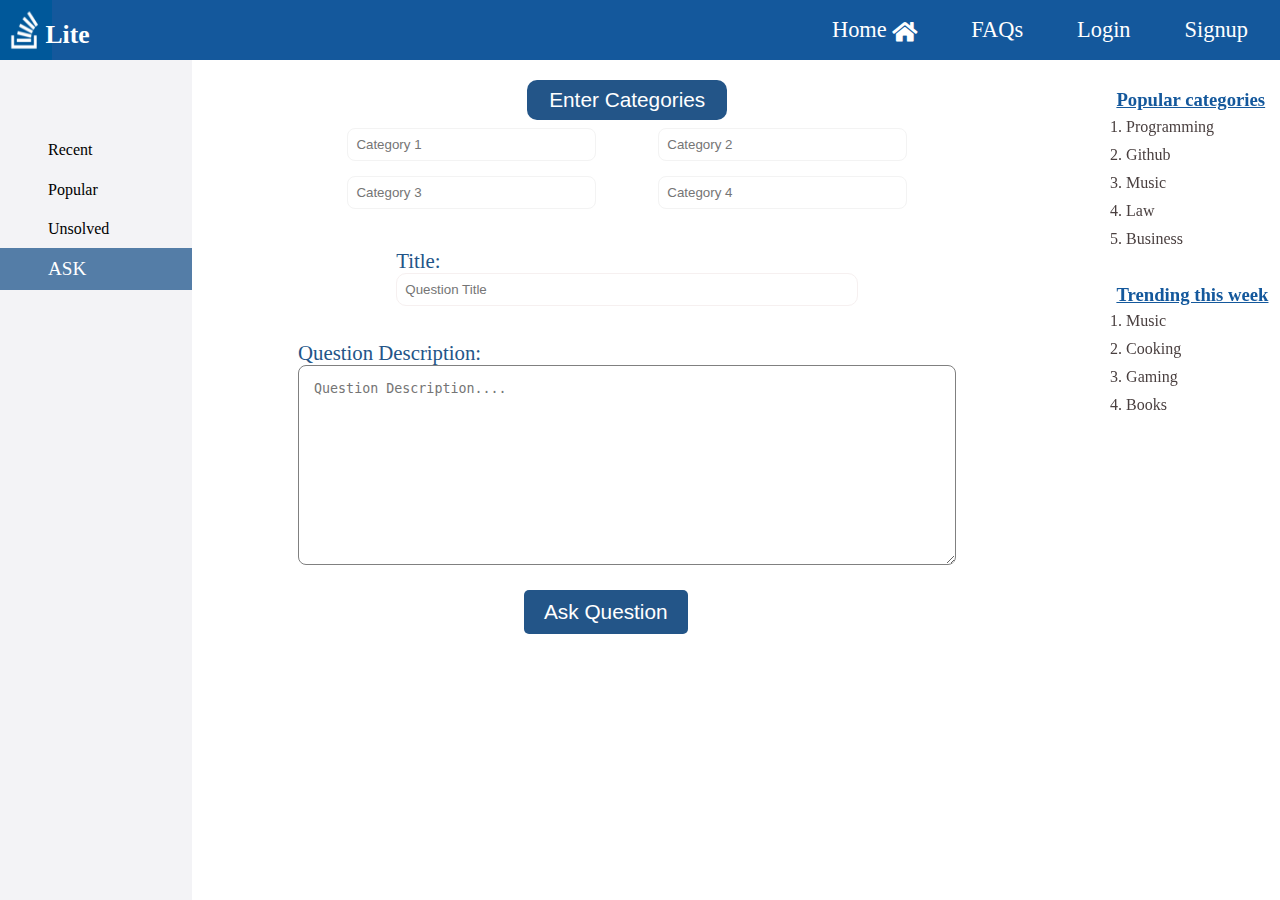
==== commit 030b2b0b: "Merge pull request #18 from kburudi/ft-ui-answer-question-162880328" ====
--- a/UI/ask.html
+++ b/UI/ask.html
@@ -2,109 +2,108 @@
 <html lang="en">
 
 <head>
-    <meta charset="UTF-8">
-    <meta name="viewport" content="width=device-width, initial-scale=1.0">
-    <meta http-equiv="X-UA-Compatible" content="ie=edge">
-    <title>StackOverflow Lite</title>
-    <link rel="icon" type="image/png" href="images/sl-logo.png">
-    <link rel="stylesheet" href="css/all.min.css">
-    <link rel="stylesheet" href="css/forms.css">
-    <link rel="stylesheet" href="css/main.css">
-    <link rel="stylesheet" href="css/question.css">
+  <meta charset="UTF-8">
+  <meta name="viewport" content="width=device-width, initial-scale=1.0">
+  <meta http-equiv="X-UA-Compatible" content="ie=edge">
+  <title>StackOverflow Lite</title>
+  <link rel="icon" type="image/png" href="images/sl-logo.png">
+  <link rel="stylesheet" href="css/all.min.css">
+  <link rel="stylesheet" href="css/forms.css">
+  <link rel="stylesheet" href="css/main.css">
+  <link rel="stylesheet" href="css/question.css">
 </head>
 
 <body>
-    <header class="main-header">
-        <div class="logo"><img src="images/sl-logo.png" alt="" class="img-logo"> <span class="lite">Lite</span></div>
-        <nav class="main-nav">
-            <ul class="main-nav-list">
-                <li class="main-nav-item">
-                    <a href="index.html" class="main-nav-link">Home <span class="fas fa-home"></span></a>
-                </li>
-                <li class="main-nav-item">
-                    <a href="popular.html" class="main-nav-link">FAQs </a>
-                </li>
-                <li class="main-nav-item">
-                    <a href="login.html" class="main-nav-link">Login </a>
-                </li>
-                <li class="main-nav-item">
-                    <a href="signup.html" class="main-nav-link">Signup</a>
-                </li>
-            </ul>
-        </nav>
-    </header>
+  <header class="main-header">
+    <div class="logo"><img src="images/sl-logo.png" alt="" class="img-logo"> <span class="lite">Lite</span></div>
+    <nav class="main-nav">
+      <ul class="main-nav-list">
+        <li class="main-nav-item">
+          <a href="index.html" class="main-nav-link">Home <span class="fas fa-home"></span></a>
+        </li>
+        <li class="main-nav-item">
+          <a href="popular.html" class="main-nav-link">FAQs </a>
+        </li>
+        <li class="main-nav-item">
+          <a href="login.html" class="main-nav-link">Login </a>
+        </li>
+        <li class="main-nav-item">
+          <a href="signup.html" class="main-nav-link">Signup</a>
+        </li>
+      </ul>
+    </nav>
+  </header>
 
-    <main>
-        <section class="four-main-pages left-aside">
-            <div class="four-main-nav">
-                <a href="index.html" class="four-main-pages-links main-nav-link">Recent</a>
+  <main>
+    <section class="four-main-pages left-aside">
+      <div class="four-main-nav">
+        <a href="index.html" class="four-main-pages-links main-nav-link">Recent</a>
+      </div>
+      <div class="four-main-nav">
+        <a href="popular.html" class="four-main-pages-links main-nav-link">Popular</a>
+      </div>
+      <div class="four-main-nav">
+        <a href="unsolved.html" class="four-main-pages-links main-nav-link">Unsolved</a>
+      </div>
+      <div class="four-main-nav active">
+        <a href="ask.html" class="four-main-pages-links main-nav-link">ASK</a>
+      </div>
+    </section>
+    <div class="center-page">
+
+      <section class="ask-area">
+        <div class="quiz-ask-head">
+          <button class="cat-title button-text">Enter Categories</button>
+          <form class="add-cats">
+            <div class="line-1">
+              <input type="text" class="cat-names-for-quiz" placeholder="Category 1" required>
+              <input type="text" class="cat-names-for-quiz" placeholder="Category 2">
             </div>
-            <div class="four-main-nav">
-                <a href="popular.html" class="four-main-pages-links main-nav-link">Popular</a>
+
+            <div class="line-1 line-2">
+              <input type="text" class="cat-names-for-quiz" placeholder="Category 3">
+              <input type="text" class="cat-names-for-quiz" placeholder="Category 4">
             </div>
-            <div class="four-main-nav">
-                <a href="unsolved.html" class="four-main-pages-links main-nav-link">Unsolved</a>
+
+          </form>
+        </div>
+        <div class="quiz-ask-box">
+          <form action="" class="actual-quiz-form">
+            <div class="quiz-title in-form">
+              <label class="q-label" for="quiz-title" class="title-quiz-title-field">Title: </label>
+              <input type="text" class="quiz-title-field" placeholder="Question Title" name="quiz-title">
             </div>
-            <div class="four-main-nav active">
-                <a href="ask.html" class="four-main-pages-links main-nav-link">ASK</a>
+            <div class="quiz-desc-field in-form">
+              <label class="q-label" for="quiz-desc">
+                Question Description:
+              </label>
+              <textarea name="quiz-desc" class="quiz-description-field" placeholder="Question Description...." rows="10"></textarea>
             </div>
-        </section>
-        <div class="center-page">
+            <input role="button" type="submit" class="user-submit-button" value="Ask Question">
+          </form>
+        </div>
+      </section>
+    </div>
 
-            <section class="ask-area">
-                <div class="quiz-ask-head">
-                    <button class="cat-title button-text">Enter Categories</button>
-                    <form class="add-cats">
-                        <div class="line-1">
-                            <input type="text" class="cat-names-for-quiz" placeholder="Category 1" required>
-                            <input type="text" class="cat-names-for-quiz" placeholder="Category 2">
-                        </div>
+    <section class="page-aside right-aside">
+      <h3 class="aside-ttle-1">Popular categories</h3>
+      <ol class="aside-list">
+        <li class="aside-content">Programming</li>
+        <li class="aside-content">Github</li>
+        <li class="aside-content">Music</li>
+        <li class="aside-content">Law</li>
+        <li class="aside-content">Business</li>
+      </ol>
 
-                        <div class="line-1 line-2">
-                            <input type="text" class="cat-names-for-quiz" placeholder="Category 3">
-                            <input type="text" class="cat-names-for-quiz" placeholder="Category 4">
-                        </div>
-
-                    </form>
-                </div>
-                <div class="quiz-ask-box">
-                    <form action="" class="actual-quiz-form">
-                        <div class="quiz-title in-form">
-                            <label class="q-label" for="quiz-title" class="title-quiz-title-field">Title: </label>
-                            <input type="text" class="quiz-title-field" placeholder="Question Title" name="quiz-title">
-                        </div>
-                        <div class="quiz-desc-field in-form">
-                            <label class="q-label" for="quiz-desc">
-                                Question Description:
-                            </label>
-                            <textarea name="quiz-desc" class="quiz-description-field" placeholder="Question Description...."
-                                rows="10"></textarea>
-                        </div>
-                        <input role="button" type="submit" class="user-submit-button" value="Ask Question">
-                    </form>
-                </div>
-            </section>
-        </div>
-
-        <section class="page-aside right-aside">
-            <h3 class="aside-ttle-1">Popular categories</h3>
-            <ol class="aside-list">
-                <li class="aside-content">Programming</li>
-                <li class="aside-content">Github</li>
-                <li class="aside-content">Music</li>
-                <li class="aside-content">Law</li>
-                <li class="aside-content">Business</li>
-            </ol>
-
-            <h3 class="aside-ttle-1 tr-top">Trending this week</h3>
-            <ol class="this-week aside-list">
-                <li class="aside-content">Music</li>
-                <li class="aside-content">Cooking</li>
-                <li class="aside-content">Gaming</li>
-                <li class="aside-content">Books</li>
-            </ol>
-        </section>
-    </main>
+      <h3 class="aside-ttle-1 tr-top">Trending this week</h3>
+      <ol class="this-week aside-list">
+        <li class="aside-content">Music</li>
+        <li class="aside-content">Cooking</li>
+        <li class="aside-content">Gaming</li>
+        <li class="aside-content">Books</li>
+      </ol>
+    </section>
+  </main>
 
 </body>
 
--- a/UI/css/question.css
+++ b/UI/css/question.css
@@ -0,0 +1,134 @@
+section.ask-area {
+    height: 100%;
+    padding: 0 4% 4%;
+    display: flex;
+    flex-direction: column;
+}
+
+div.quiz-ask-head {
+    display: flex;
+    flex-direction: column;
+    flex-wrap: wrap;
+}
+
+button.cat-title {
+    width: 200px;
+    margin: auto;
+    padding: 8px 0;
+    border: none;
+    outline: none;
+    border-radius: 10px;
+    margin-bottom: 8px;
+    background-color: #235588;
+}
+
+.button-text {
+    color: #fff;
+    font-weight: 500;
+    font-size: 1.3em;
+}
+
+form.add-cats {
+    width: 80%;
+    margin: auto;
+    display: flex;
+    flex-wrap: wrap;
+    justify-content: space-around;
+}
+
+div.line-1 {
+    width: 100%;
+    display: flex;
+    justify-content: space-around;
+    flex-wrap: wrap;
+    margin-bottom: 15px;
+}
+
+input.cat-names-for-quiz {
+    padding: 8px;
+    width: 40%;
+    outline: none;
+    border-radius: 8px;
+    border: 1px solid #f3f3f3;
+}
+
+/* div.line-2 {
+    margin-bottom: 0px;
+} */
+
+div.quiz-ask-box {
+    width: 95%;
+    margin: auto;
+    padding: 10px 20px;
+}
+
+form.actual-quiz-form {
+    width: 100%;
+    padding: 5px;
+}
+
+div.quiz-title {
+    padding: 10px;
+    width: 70%;
+    margin: auto;
+}
+
+input.quiz-title-field {
+    width: 100%;
+    padding: 8px;
+    border-radius: 10px;
+    border: 1px solid #f6f0f0;
+    outline: none;
+}
+
+div.quiz-desc-field {
+    width: 100%;
+    padding: 15px;
+}
+
+label.q-label {
+    font-weight: 500;
+    font-size: 1.3em;
+    color: #235588;
+    padding-bottom: 3px;
+}
+
+textarea.quiz-description-field {
+    display: inline-block;
+    width: 100%;
+    height: 200px;
+    border-radius: 8px;
+    padding: 15px;
+    border: 1px solid grey;
+    outline: none;
+}
+
+.in-form {
+    margin: 10px 0;
+}
+
+input.user-submit-button {
+    background-color: #235588;
+    width: auto;
+    margin-left: 35%;
+}
+
+section.add-answer {
+    width: 100%;
+    padding: 20px;
+}
+
+div.your-answer {
+    width: 100%;
+}
+
+h3.your-answer-title {
+    width: 100%;
+    color: #235588;
+    text-align: center;
+    margin-bottom: 5px;
+}
+
+input.submit-answer {
+    margin-top: 10px;
+}